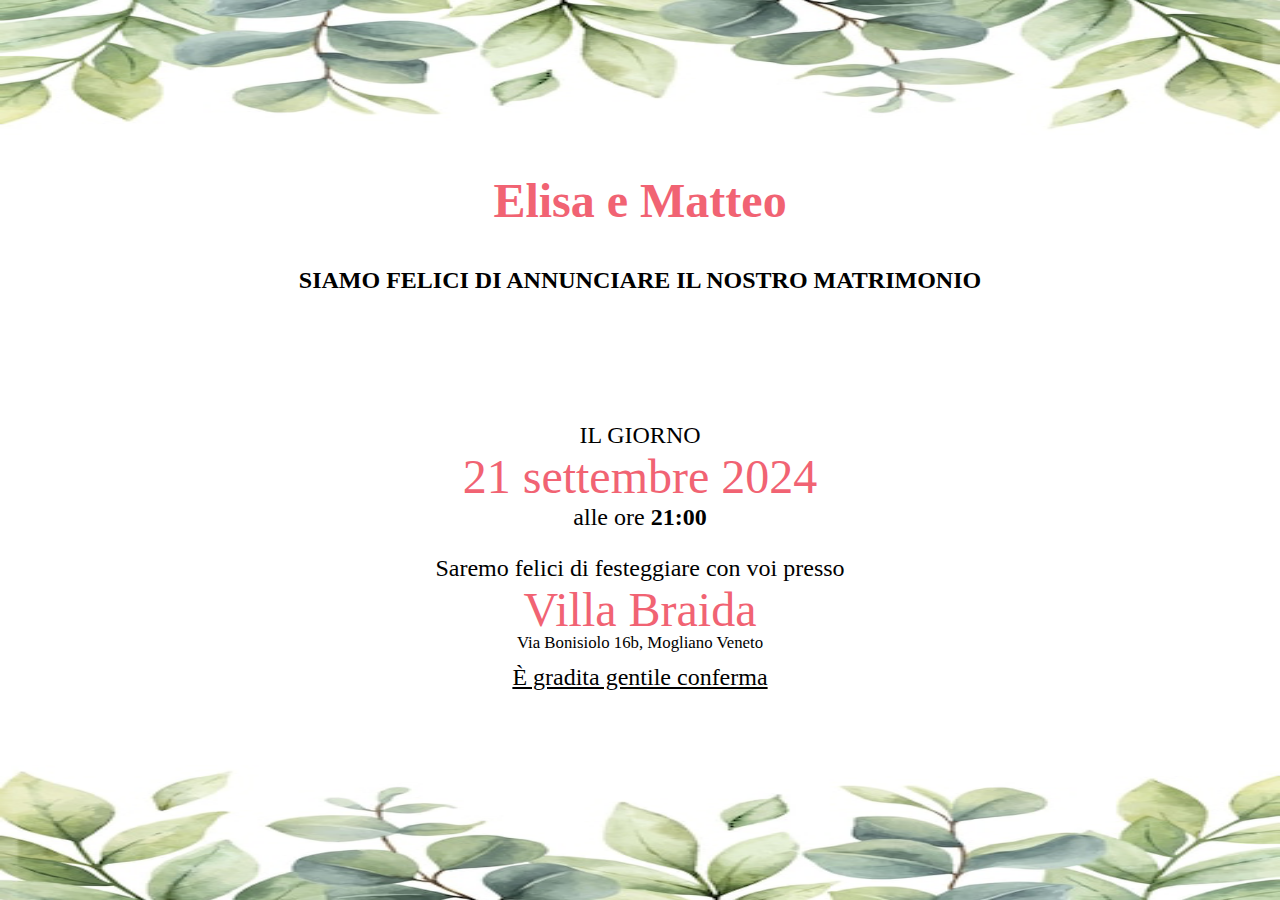
==== sera.html @ 19bfe188 "Ho fatto" ====
<!DOCTYPE html>
<html lang="it">
<head>
    <meta charset="UTF-8">
    <title>Matrimonio Elisa e Matteo</title>
    <link href="css/bootstrap.min.css">
    <link href="css/my_style.css" rel="stylesheet">
    <link href="css/megliononfarecasini.css" rel="stylesheet">
</head>
<body class="d-flex flex-column min-vh-100 h-100">
<header>
    <img alt="foto di fiori" src="assets/img.png">
</header>
<main>
    <h1 class="cursive" id="title">Elisa e Matteo</h1>
    <p id="content">SIAMO FELICI DI ANNUNCIARE IL NOSTRO MATRIMONIO</p>
    <p id="date">IL GIORNO<br/><span class="cursive"> 21 settembre 2024</span><br/>
        alle ore <b>21:00</b>
    </p>
    <p>Saremo felici di festeggiare con voi presso<br/>
        <span class="cursive">Villa Braida</span><br/>
        <span id="indirizzo">Via Bonisiolo 16b, Mogliano Veneto</span><br/>
        <span class="underline">È gradita gentile conferma</span></p>
</main>
<footer class="mt-auto bottomimage">
    <img alt="foto di fiori" src="assets/img.png">
</footer>
</body>
</html>
---- css/my_style.css ----
body {
    background-repeat: no-repeat;
    text-align: center;
    font-family: "Heiti TC", serif;
    font-size: 1.5em;
    margin: 0;
    display: flex;
    flex-direction: column;
    min-height: 100vh;
}

img {
    width: 100vw;
    height: 15vh;
}

main {
    display: flex;
    flex-direction: column;
    align-items: center;
    flex: 1;
}

header, footer {
    height: 15vh;
    width: 100%;
}

#title {
    margin-top: 3%;
    margin-bottom: 3%;
}

#content {
    font-weight: bold;
    margin-bottom: 10%;
}

#date {
    margin: 0;
    bottom: 0;
}

.cursive {
    font-size: 2em;
    font-family: "Zapfino", serif;
    color: #f16373;
}

.underline {
    text-decoration: underline;
}

#indirizzo{
    position: relative;
    top: -10px;
    font-size: 0.7em;
}

.bottomimage{
    rotate: 180deg;
}
---- css/megliononfarecasini.css ----
p{
    position: relative;
    top: -1em;
}
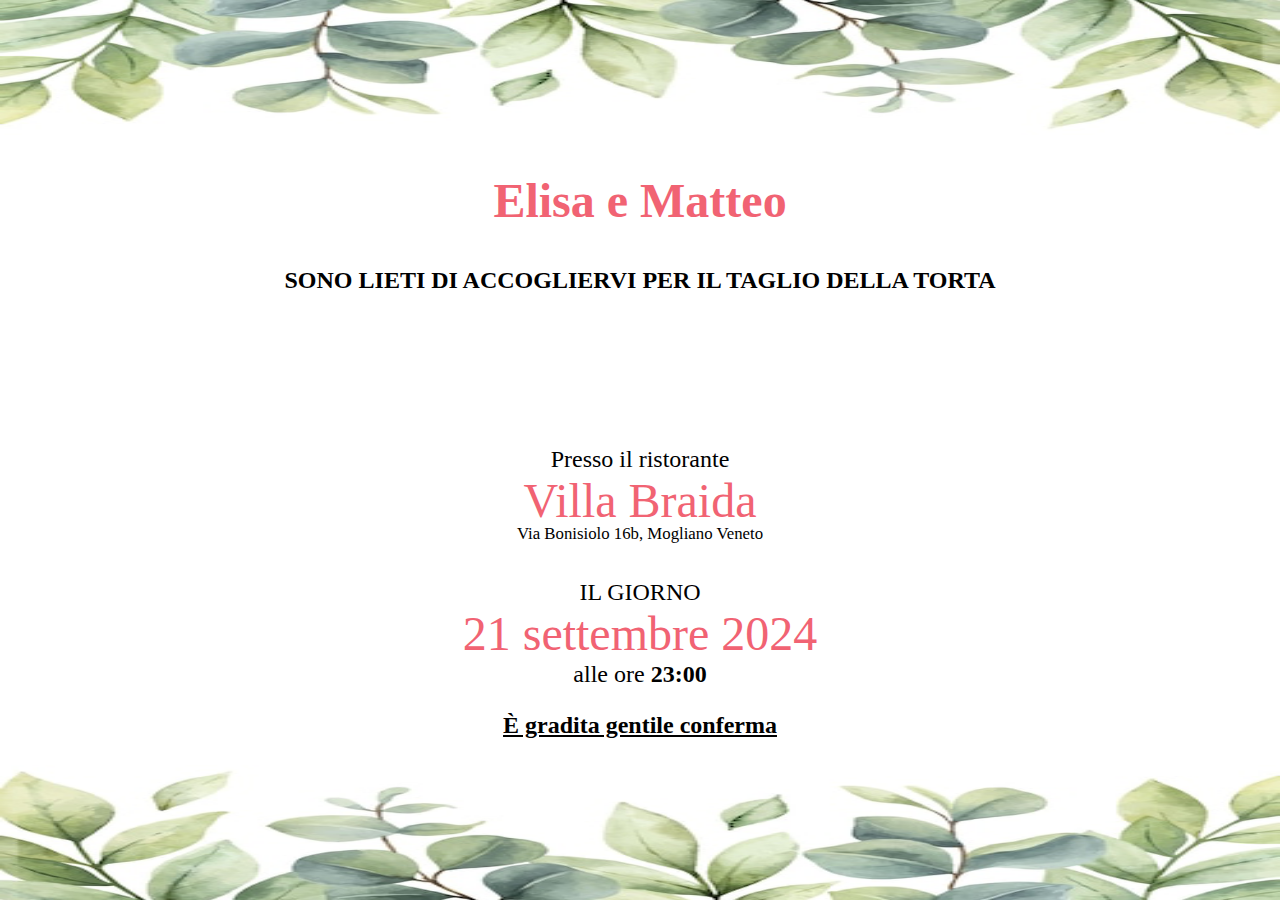
==== commit f252fde9: "modifiche testo" ====
--- a/sera.html
+++ b/sera.html
@@ -13,14 +13,15 @@
 </header>
 <main>
     <h1 class="cursive" id="title">Elisa e Matteo</h1>
-    <p id="content">SIAMO FELICI DI ANNUNCIARE IL NOSTRO MATRIMONIO</p>
-    <p id="date">IL GIORNO<br/><span class="cursive"> 21 settembre 2024</span><br/>
-        alle ore <b>21:00</b>
-    </p>
-    <p>Saremo felici di festeggiare con voi presso<br/>
+    <p id="content">sono lieti di accogliervi per il taglio della torta</p>
+    <p>Presso il ristorante </br>
         <span class="cursive">Villa Braida</span><br/>
         <span id="indirizzo">Via Bonisiolo 16b, Mogliano Veneto</span><br/>
-        <span class="underline">È gradita gentile conferma</span></p>
+        <p id="date">IL GIORNO<br/><span class="cursive"> 21 settembre 2024</span><br/>
+            alle ore <b>23:00
+        </p>
+        <span class="underline">È gradita gentile conferma</span>
+    </p>
 </main>
 <footer class="mt-auto bottomimage">
     <img alt="foto di fiori" src="assets/img.png">
--- a/css/megliononfarecasini.css
+++ b/css/megliononfarecasini.css
@@ -1,4 +1,8 @@
 p{
     position: relative;
     top: -1em;
+}
+
+#content{
+    text-transform: uppercase;
 }